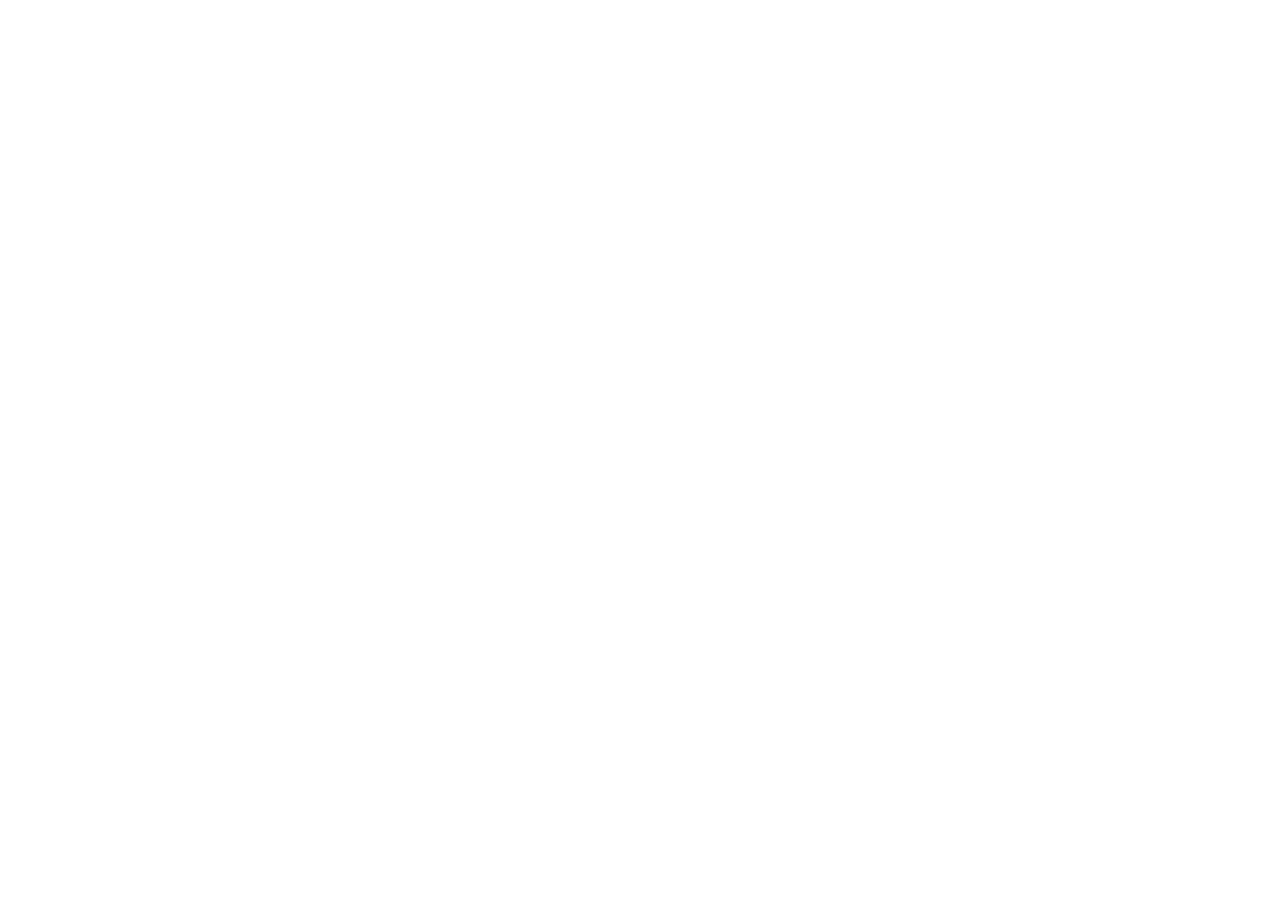
==== index.html @ 8d6e191a "first commit" ====
<!DOCTYPE html>
<html lang="en">
<head>
    <meta charset="UTF-8">
    <meta http-equiv="X-UA-Compatible" content="IE=edge">
    <meta name="viewport" content="width=device-width, initial-scale=1.0">
    <title>Document</title>
</head>
<body>
    
</body>
</html>
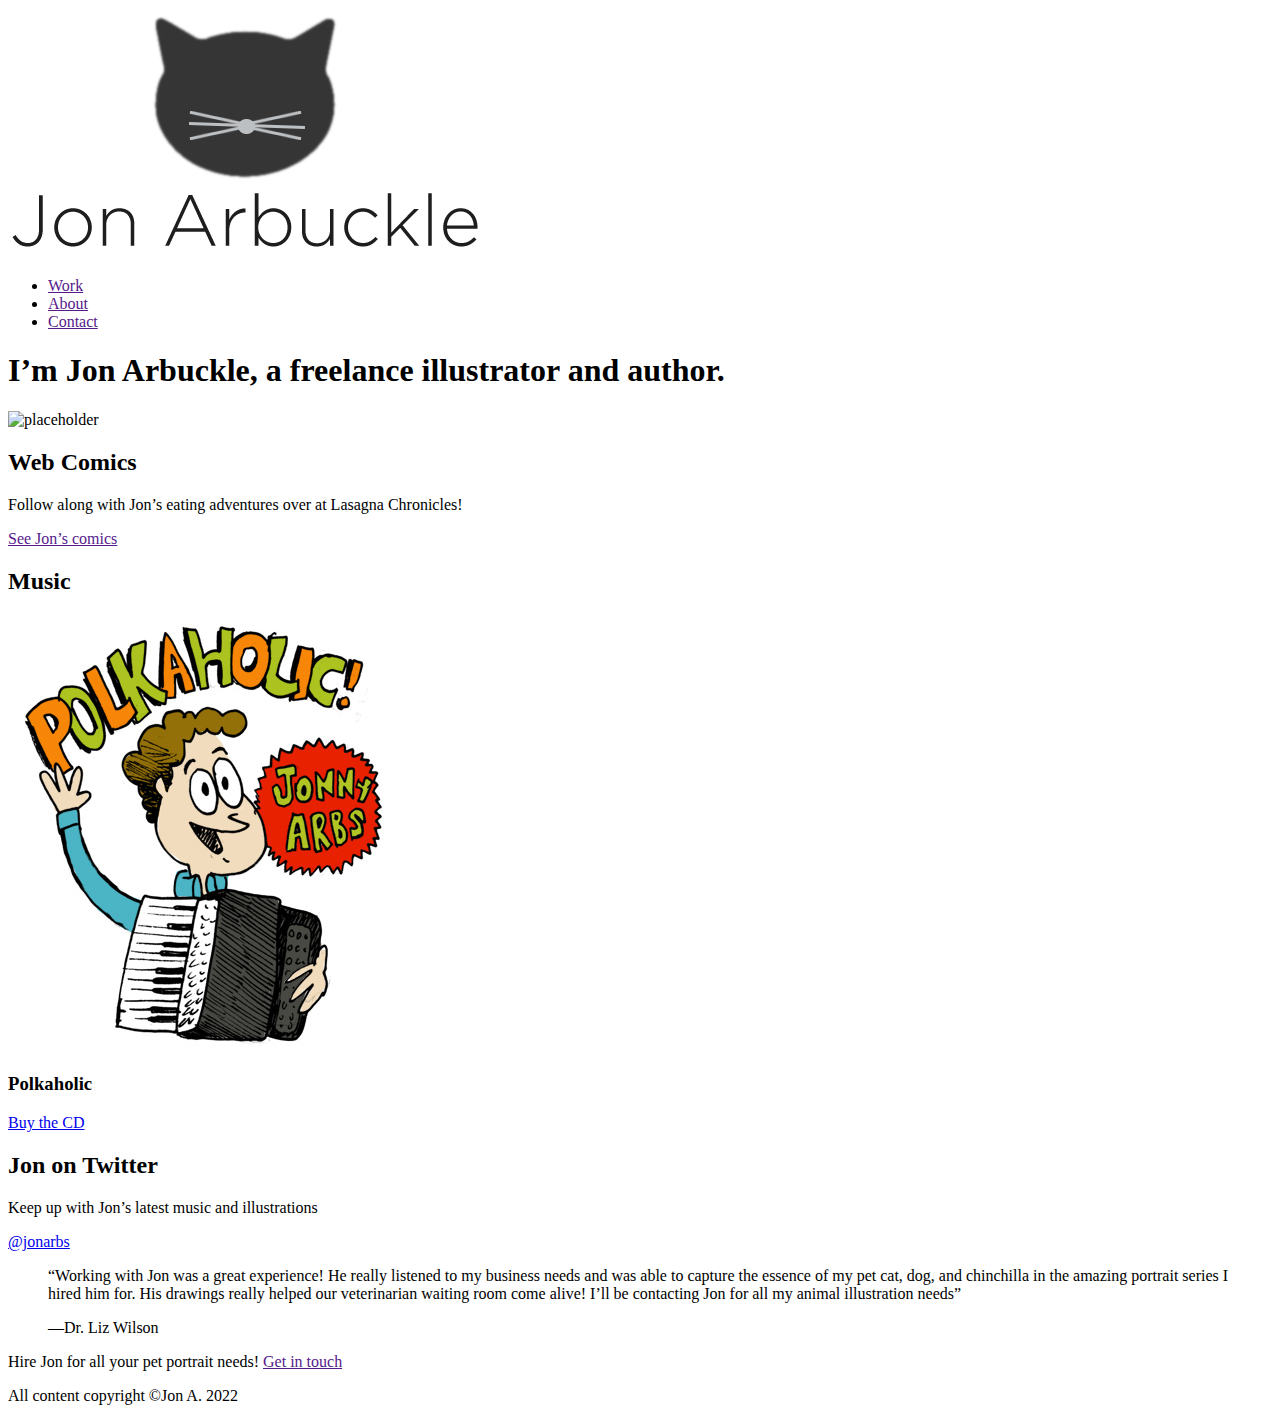
==== commit 32b03e6b: "initial website, images and links added" ====
--- a/index.html
+++ b/index.html
@@ -4,9 +4,58 @@
     <meta charset="UTF-8">
     <meta http-equiv="X-UA-Compatible" content="IE=edge">
     <meta name="viewport" content="width=device-width, initial-scale=1.0">
-    <title>Document</title>
+    <title>The Portfolio of Jon Arbuckle</title>
 </head>
 <body>
+    <!-- Header -->
+    <img src="img/logo.png" alt="Jon Arbuckle">
+
+    <ul>
+        <li><a href="">Work</a></li>
+        <li><a href="">About</a></li>
+        <li><a href="">Contact</a></li>
+    </ul>
+    <a href=""></a>
+
+
+    <!-- Page Content-->
+
+    <h1>I&rsquo;m Jon Arbuckle, a freelance illustrator and author.</h1>
+
+    <img src="https://picsum.photos/900/300" alt="placeholder">
+
+    <h2>Web Comics</h2>
+
+    <p>Follow along with Jon&rsquo;s eating adventures over at Lasagna Chronicles!</p>
+
+    <a href="">See Jon&rsquo;s comics</a>
+
+    <h2>Music</h2>
+
+    <img src="img/polkaholic.jpg" alt="">
+
+    <h3>Polkaholic</h3>
+
+    <a href="http://amazon.com/polkaholic">Buy the CD</a>
+
+    <h2>Jon on Twitter</h2>
     
+    <p>Keep up with Jon&rsquo;s latest music and illustrations</p>
+
+    <a href="http://twitter.com/jonarbs">@jonarbs</a>
+
+    <blockquote>
+        <p>
+            &ldquo;Working with Jon was a great experience! He really listened to my
+            business needs and was able to capture the essence of my pet cat, dog,
+            and chinchilla in the amazing portrait series I hired him for. His drawings
+            really helped our veterinarian waiting room come alive! I&rsquo;ll be contacting
+            Jon for all my animal illustration needs&rdquo;</p>
+        <p>&mdash;Dr. Liz Wilson</p>
+    </blockquote>
+
+    <p>Hire Jon for all your pet portrait needs! <a href="">Get in touch</a></p>
+
+    <p>All content copyright &copy;Jon A. 2022</p>
 </body>
 </html>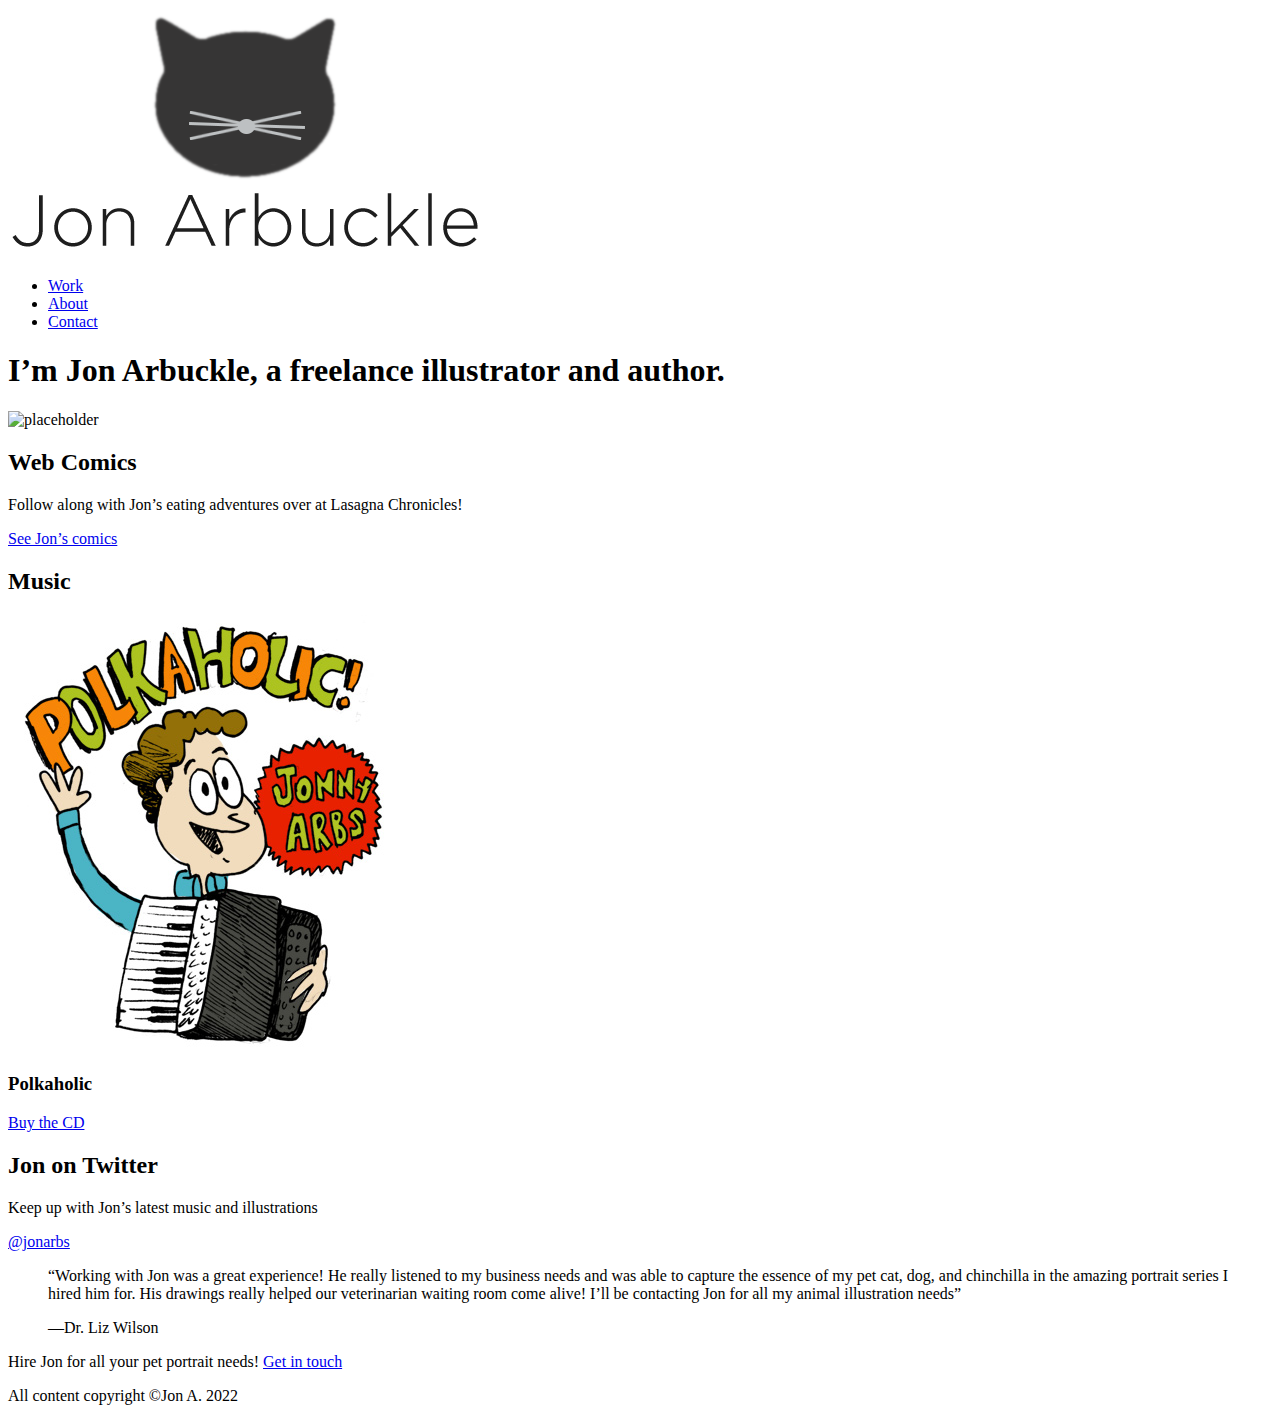
==== commit 77246d18: "linked all pages together" ====
--- a/index.html
+++ b/index.html
@@ -1,21 +1,23 @@
 <!DOCTYPE html>
 <html lang="en">
+
 <head>
     <meta charset="UTF-8">
     <meta http-equiv="X-UA-Compatible" content="IE=edge">
     <meta name="viewport" content="width=device-width, initial-scale=1.0">
     <title>The Portfolio of Jon Arbuckle</title>
 </head>
+
 <body>
     <!-- Header -->
-    <img src="img/logo.png" alt="Jon Arbuckle">
+    <a href="index.html"><img src="img/logo.png" alt="Jon Arbuckle"></a>
 
     <ul>
-        <li><a href="">Work</a></li>
-        <li><a href="">About</a></li>
-        <li><a href="">Contact</a></li>
+        <li><a href="work.html">Work</a></li>
+        <li><a href="about.html">About</a></li>
+        <li><a href="contact.html">Contact</a></li>
     </ul>
-    <a href=""></a>
+
 
 
     <!-- Page Content-->
@@ -28,7 +30,7 @@
 
     <p>Follow along with Jon&rsquo;s eating adventures over at Lasagna Chronicles!</p>
 
-    <a href="">See Jon&rsquo;s comics</a>
+    <a href="work.html">See Jon&rsquo;s comics</a>
 
     <h2>Music</h2>
 
@@ -39,7 +41,7 @@
     <a href="http://amazon.com/polkaholic">Buy the CD</a>
 
     <h2>Jon on Twitter</h2>
-    
+
     <p>Keep up with Jon&rsquo;s latest music and illustrations</p>
 
     <a href="http://twitter.com/jonarbs">@jonarbs</a>
@@ -54,8 +56,11 @@
         <p>&mdash;Dr. Liz Wilson</p>
     </blockquote>
 
-    <p>Hire Jon for all your pet portrait needs! <a href="">Get in touch</a></p>
+    <p>Hire Jon for all your pet portrait needs! <a href="contact.html">Get in touch</a></p>
+
+    <!--Footer-->
 
     <p>All content copyright &copy;Jon A. 2022</p>
 </body>
+
 </html>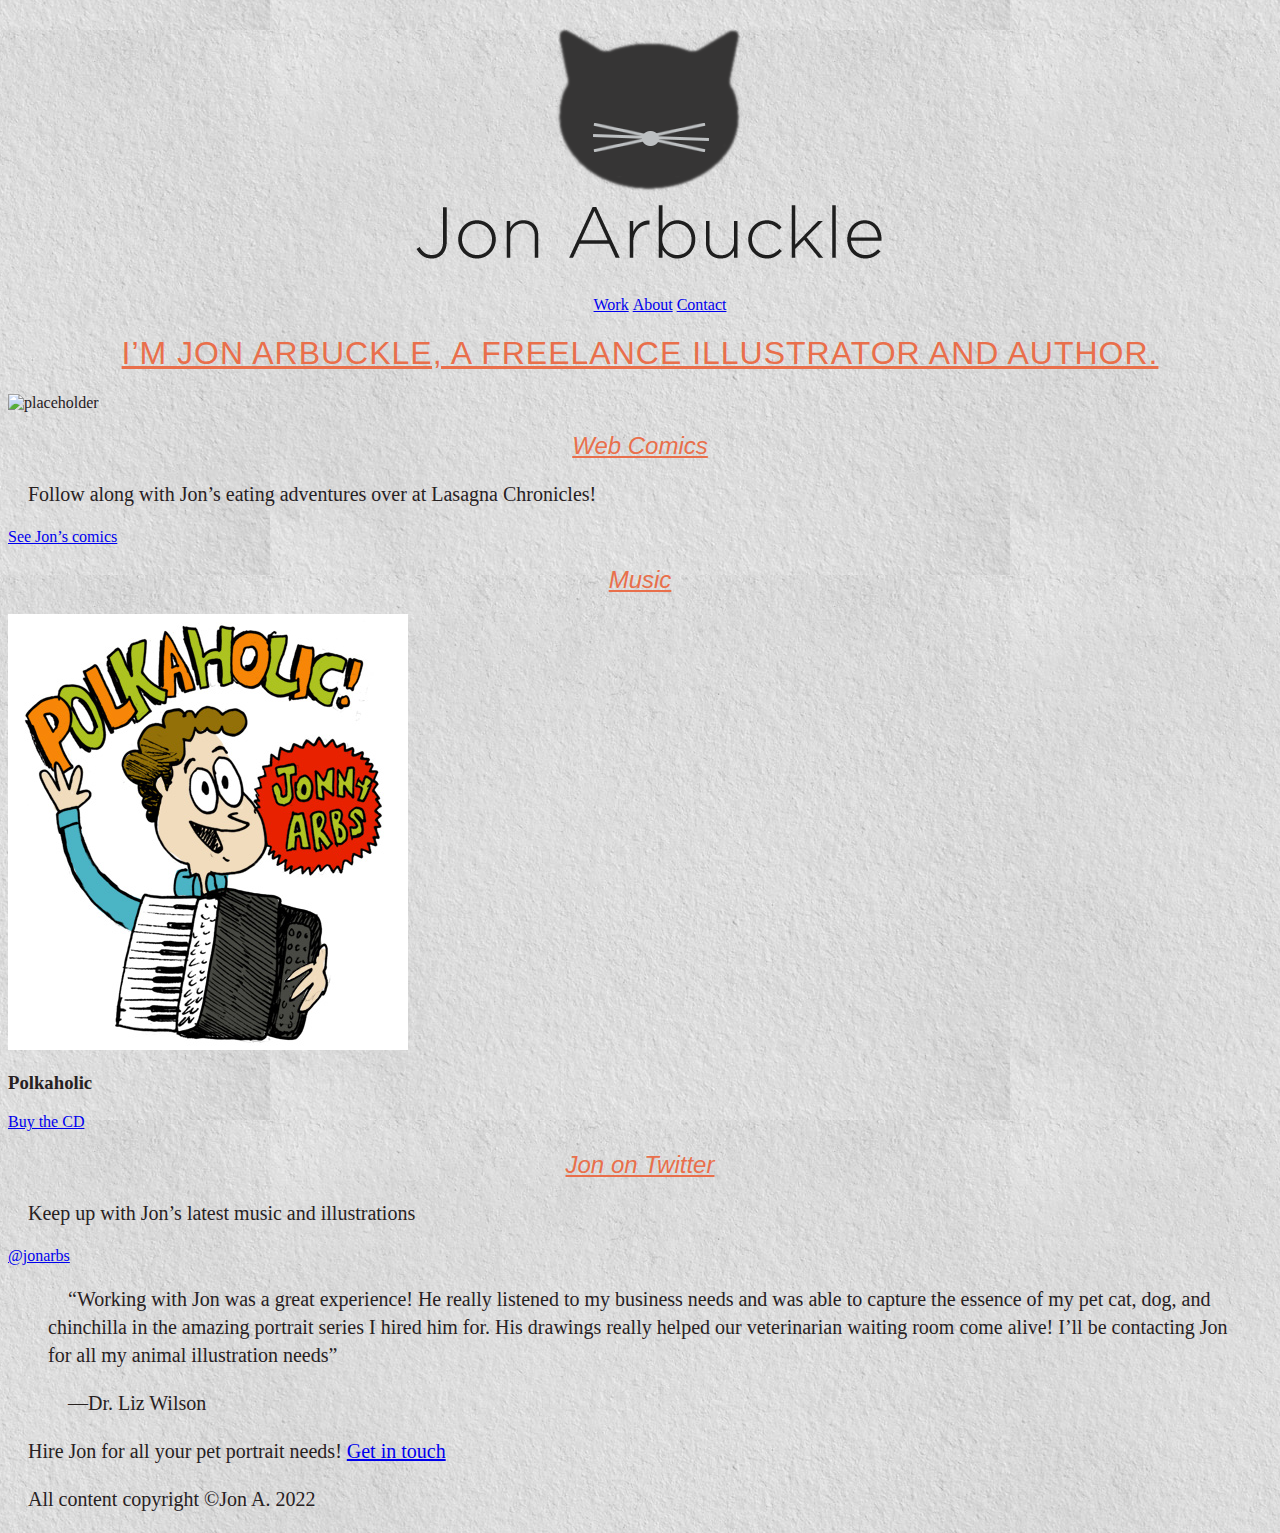
==== commit 8c78cf00: "began css" ====
--- a/index.html
+++ b/index.html
@@ -6,13 +6,16 @@
     <meta http-equiv="X-UA-Compatible" content="IE=edge">
     <meta name="viewport" content="width=device-width, initial-scale=1.0">
     <title>The Portfolio of Jon Arbuckle</title>
+    <link rel="stylesheet" href="index.css">
 </head>
 
 <body>
     <!-- Header -->
-    <a href="index.html"><img src="img/logo.png" alt="Jon Arbuckle"></a>
+    <p class="logo">
+        <a href="index.html"><img src="img/logo.png" alt="Jon Arbuckle"></a>
+    </p>
 
-    <ul>
+    <ul class="nav">
         <li><a href="work.html">Work</a></li>
         <li><a href="about.html">About</a></li>
         <li><a href="contact.html">Contact</a></li>
--- a/index.css
+++ b/index.css
@@ -0,0 +1,54 @@
+body{
+    background-color:#efebdf;
+    color: #27211f;
+    background-image: url(img/texture.jpeg);
+    background-repeat: repeat;
+    background-position: center 30px;
+    
+}
+
+p{
+    font-size: 20px;
+    font-family: Georgia, serif;
+    text-indent: 20px;
+    line-height: 1.4;
+}
+
+h1{
+    color: #e96f4b;
+    font-weight: normal;
+    font-family: Verdana, Geneva, Tahoma, sans-serif;
+    text-align: center;
+    text-decoration: underline;
+    text-transform: uppercase;
+    letter-spacing: 1px;
+}
+
+h2{
+    font-style: italic;
+    font-weight: normal;
+    font-family: Verdana, Geneva, Tahoma, sans-serif;
+    color: #e96f4b;
+    text-align: center;
+    text-decoration: underline;
+}
+li{
+    color: #666;
+    font-family: georgia, serif;
+    font-size: 16px;
+    list-style-type: square;
+}
+
+.logo{
+    text-align: center;
+}
+
+.nav{
+    text-align: center;
+}
+
+.nav li{
+    list-style-type: none;
+    display: inline;
+}
+
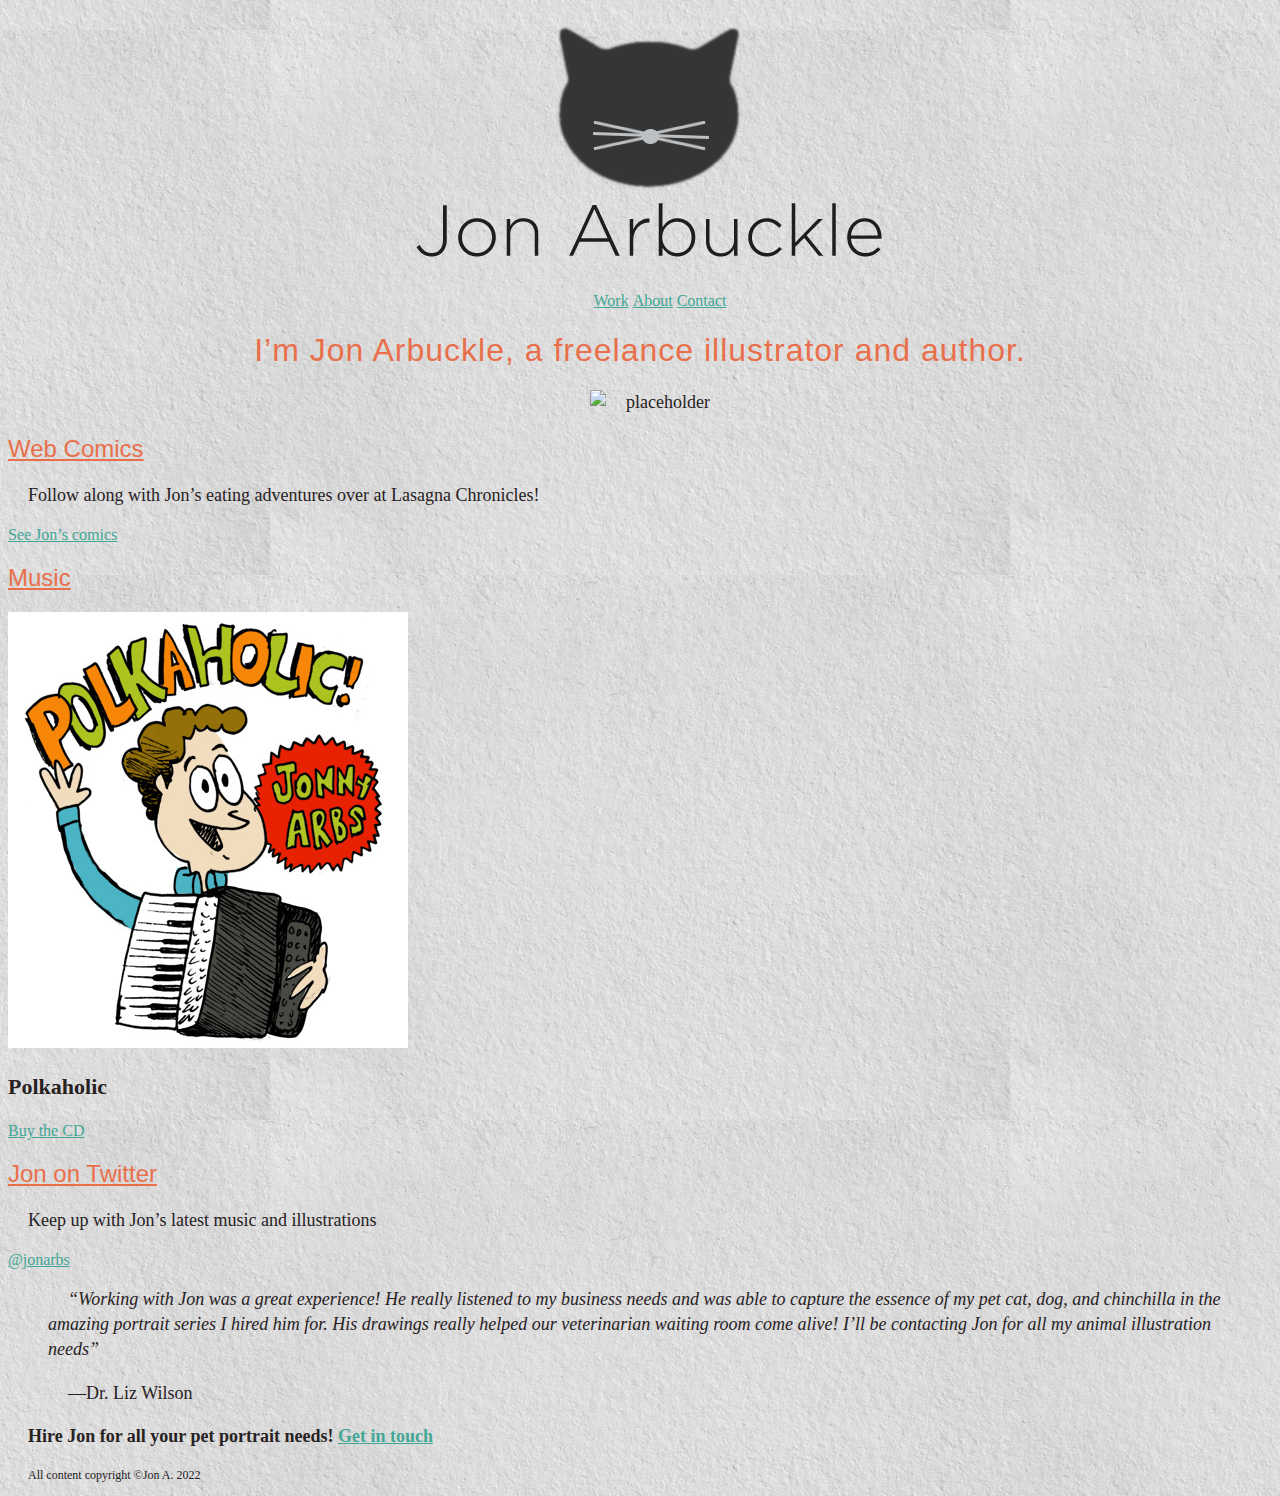
==== commit 058a8e06: "made website pretty" ====
--- a/index.html
+++ b/index.html
@@ -11,7 +11,7 @@
 
 <body>
     <!-- Header -->
-    <p class="logo">
+    <p class="highlight">
         <a href="index.html"><img src="img/logo.png" alt="Jon Arbuckle"></a>
     </p>
 
@@ -25,9 +25,11 @@
 
     <!-- Page Content-->
 
-    <h1>I&rsquo;m Jon Arbuckle, a freelance illustrator and author.</h1>
+    <h1 class="highlight">I&rsquo;m Jon Arbuckle, a freelance illustrator and author.</h1>
 
-    <img src="https://picsum.photos/900/300" alt="placeholder">
+    <p class="highlight">
+        <img src="https://picsum.photos/900/300" alt="placeholder">
+        </p>
 
     <h2>Web Comics</h2>
 
@@ -56,14 +58,14 @@
             and chinchilla in the amazing portrait series I hired him for. His drawings
             really helped our veterinarian waiting room come alive! I&rsquo;ll be contacting
             Jon for all my animal illustration needs&rdquo;</p>
-        <p>&mdash;Dr. Liz Wilson</p>
+        <p class="who">&mdash;Dr. Liz Wilson</p>
     </blockquote>
 
-    <p>Hire Jon for all your pet portrait needs! <a href="contact.html">Get in touch</a></p>
+    <p class="cta">Hire Jon for all your pet portrait needs! <a href="contact.html">Get in touch</a></p>
 
     <!--Footer-->
 
-    <p>All content copyright &copy;Jon A. 2022</p>
+    <p class="footer">All content copyright &copy;Jon A. 2022</p>
 </body>
 
 </html>--- a/index.css
+++ b/index.css
@@ -1,54 +1,79 @@
-body{
-    background-color:#efebdf;
+body {
+    background-color: #efebdf;
     color: #27211f;
     background-image: url(img/texture.jpeg);
     background-repeat: repeat;
     background-position: center 30px;
-    
 }
 
-p{
-    font-size: 20px;
+p {
+    font-size: 18px;
     font-family: Georgia, serif;
     text-indent: 20px;
     line-height: 1.4;
 }
 
-h1{
+h1, h2 {
     color: #e96f4b;
     font-weight: normal;
     font-family: Verdana, Geneva, Tahoma, sans-serif;
-    text-align: center;
-    text-decoration: underline;
-    text-transform: uppercase;
+}
+
+h1 {
     letter-spacing: 1px;
 }
 
-h2{
-    font-style: italic;
-    font-weight: normal;
-    font-family: Verdana, Geneva, Tahoma, sans-serif;
-    color: #e96f4b;
-    text-align: center;
+h2 {
     text-decoration: underline;
 }
-li{
+
+h3 {
+    color: #27211f;
+    font-family: georgia;
+    font-size: 22px;
+}
+
+li {
     color: #666;
     font-family: georgia, serif;
     font-size: 16px;
     list-style-type: square;
 }
 
-.logo{
+.highlight {
     text-align: center;
 }
 
-.nav{
+.nav {
     text-align: center;
 }
 
-.nav li{
+.nav li {
     list-style-type: none;
     display: inline;
 }
 
+blockquote {
+    font-style: italic;
+}
+
+a {
+    color: #42a795;
+    text-decoration: underline;
+}
+
+a:hover, a:focus {
+    color: #5f6b69;
+}
+
+.who {
+    font-style: normal;
+}
+
+.footer {
+    font-size: 12px;
+}
+
+.cta {
+    font-weight: bold;
+}